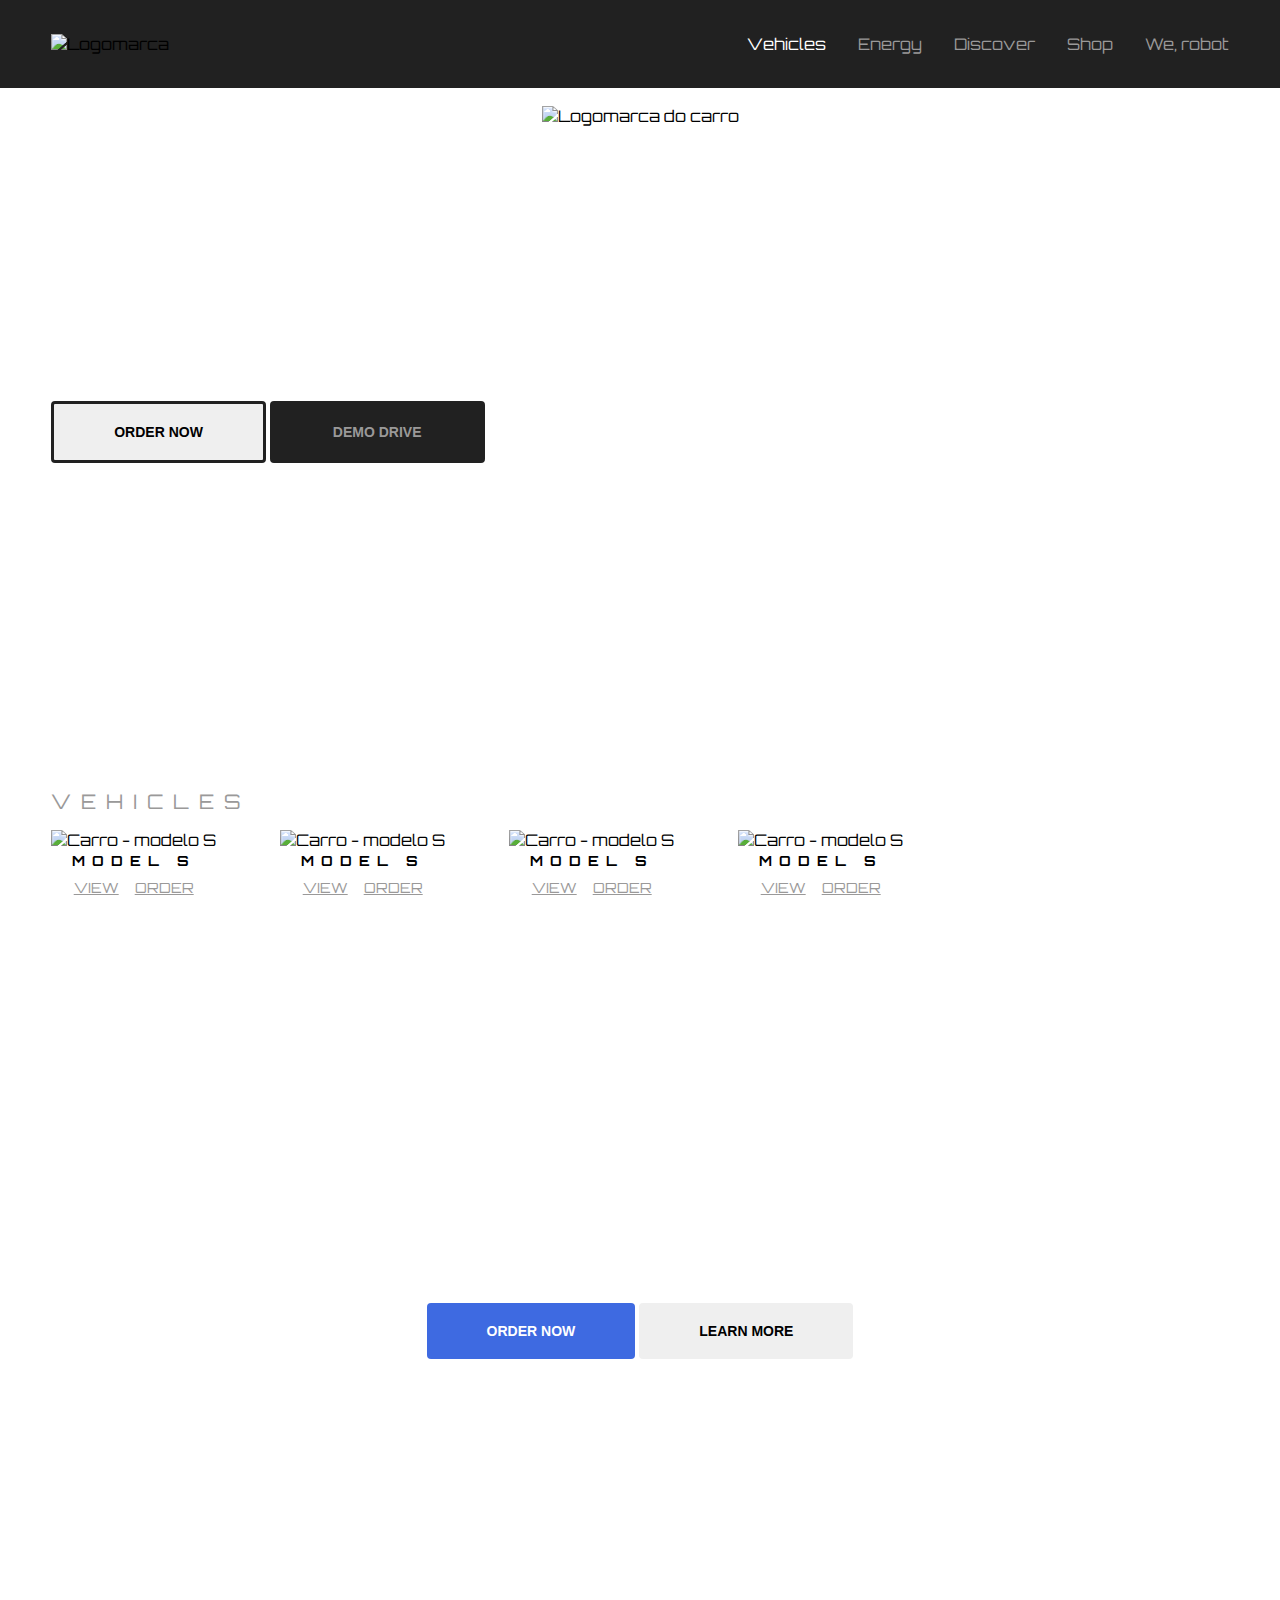
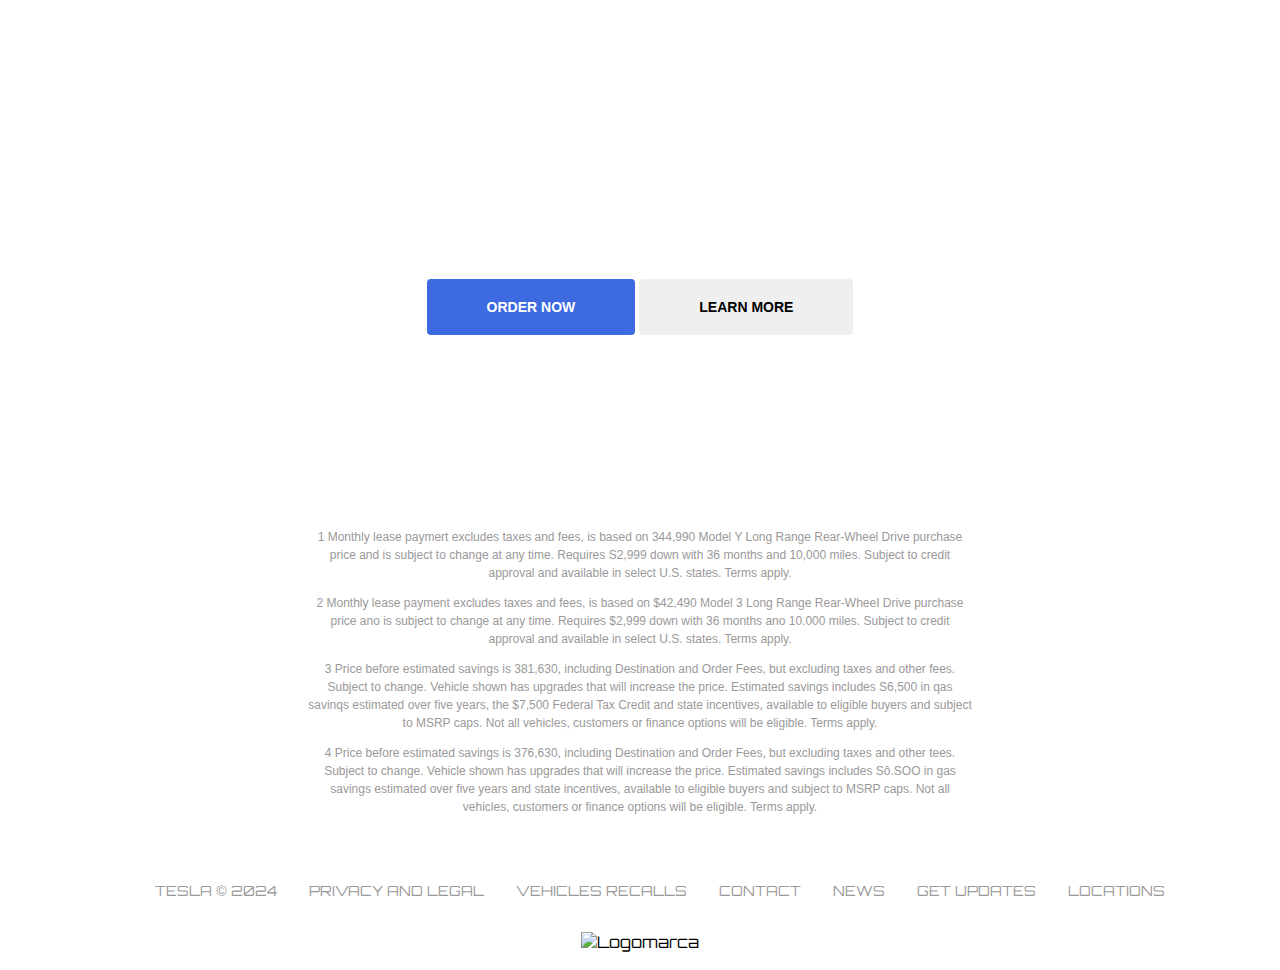
==== index.html @ 1b8f3bc7 "Home concluída" ====
<!doctype html>
<html lang="pt-br">

<head>
  <meta charset="utf-8">
  <title>Tesla</title>
  <meta name="viewport" content="width=device-width, initial-scale=1, maximum-scale=1">
  <link rel="preconnect" href="https://fonts.googleapis.com">
  <link rel="preconnect" href="https://fonts.gstatic.com" crossorigin>
  <link href="https://fonts.googleapis.com/css2?family=Orbitron" rel="stylesheet" />
  <link href="styles/main.css" rel="stylesheet" />
</head>

<body>
  <header class="padding-all">
    <div class="logo">
      <img src="img/logo-white.svg" alt="Logomarca">
    </div>

    <nav>
      <ul>
        <li>
          <a class="active">Vehicles</a>
        </li>
        <li>
          <a>Energy</a>
        </li>
        <li>
          <a>Discover</a>
        </li>
        <li>
          <a>Shop</a>
        </li>
        <li>
          <a>We, robot</a>
        </li>
      </ul>
    </nav>
  </header>

  <main>
    <section class="hero padding-all">
      <div class="logo-carro">
        <img src="img/logo-cybertruck.svg" alt="Logomarca do carro">
      </div>

      <div class="conteudo">
        <div class="titulo">
          <h1 class="m0">a new dimension</h1>
          <h1 class="m0">of technology</h1>
        </div>

        <div class="descricao">
          <p class="m0">Built for any adventure, Cubertruck has a durable exterior</p>
          <p class="m0">spacious interior and technological capabilities so you can pack</p>
          <p class="m0">up gour gear and hit the road.</p>
        </div>

        <div class="btn-group">
          <button class="btn-white">Order now</button>
          <button class="btn-black">Demo drive</button>
        </div>
      </div>
    </section>

    <section class="padding-all">
      <h2>Vehicles</h2>

      <div class="lista">
        <div class="carro">
          <img src="img/car-1.avif" alt="Carro - modelo S">
          <p class="m0">MODEL S</p>
          <div class="links">
            <a>VIEW</a>
            <a href="pages/form.html">ORDER</a>
          </div>
        </div>

        <div class="carro">
          <img src="img/car-2.avif" alt="Carro - modelo S">
          <p class="m0">MODEL S</p>
          <div class="links">
            <a>VIEW</a>
            <a href="pages/form.html">ORDER</a>
          </div>
        </div>

        <div class="carro">
          <img src="img/car-3.avif" alt="Carro - modelo S">
          <p class="m0">MODEL S</p>
          <div class="links">
            <a>VIEW</a>
            <a href="pages/form.html">ORDER</a>
          </div>
        </div>

        <div class="carro">
          <img src="img/car-4.avif" alt="Carro - modelo S">
          <p class="m0">MODEL S</p>
          <div class="links">
            <a>VIEW</a>
            <a href="pages/form.html">ORDER</a>
          </div>
        </div>
      </div>
    </section>

    <section class="ads padding-all" style="background-image: url('img/banner-2.avif');">
      <div class="titulo">
        <h1>POWERWALL</h1>
      </div>

      <div class="conteudo">
        <div class="btn-group">
          <button class="btn-blue">Order now</button>
          <button>Learn More</button>
        </div>
      </div>
    </section>

    <section class="ads padding-all" style="background-image: url('img/banner-3.avif');">
      <div class="titulo">
        <h1>ACESSORIES</h1>
      </div>

      <div class="conteudo">
        <div class="btn-group">
          <button class="btn-blue">Order now</button>
          <button>Learn More</button>
        </div>
      </div>
    </section>

    <section class="termos padding-all">
      <p>
        1 Monthly lease paymert excludes taxes and fees, is based on 344,990 Model Y Long Range Rear-Wheel
        Drive purchase price and is subject to change at any time. Requires S2,999 down with 36 months and
        10,000 miles. Subject to credit approval and available in select U.S. states. <span class="link">Terms
          apply</span>.
      </p>
      <p>
        2 Monthly lease payment excludes taxes and fees, is based on $42,490 Model 3 Long Range Rear-WheeI
        Drive purchase price ano is subject to change at any time. Requires $2,999 down with 36 months ano
        10.000 miles. Subject to credit approval and available in select U.S. states. <span class="link">Terms
          apply</span>.
      </p>
      <p>
        3 Price before estimated savings is 381,630, including Destination and Order Fees, but excluding taxes
        and other fees. Subject to change. Vehicle shown has upgrades that will increase the price. Estimated
        savings includes S6,500 in qas savinqs estimated over five years, the $7,500 Federal Tax Credit and state
        incentives, available to eligible buyers and subject to MSRP caps. Not all vehicles, customers or finance
        options will be eligible. <span class="link">Terms apply</span>.
      </p>
      <p>
        4 Price before estimated savings is 376,630, including Destination and Order Fees, but excluding taxes
        and other tees. Subject to change. Vehicle shown has upgrades that will increase the price. Estimated
        savings includes Sô.SOO in gas savings estimated over five years and state incentives, available to
        eligible buyers and subject to MSRP caps. Not all vehicles, customers or finance options will be
        eligible. <span class="link">Terms apply</span>.
      </p>
    </section>
  </main>

  <footer class="padding-all">
    <nav>
      <ul>
        <li>
          <a>TESLA © 2024</a>
        </li>
        <li>
          <a>PRIVACY AND LEGAL</a>
        </li>
        <li>
          <a>VEHICLES RECALLS</a>
        </li>
        <li>
          <a>CONTACT</a>
        </li>
        <li>
          <a>NEWS</a>
        </li>
        <li>
          <a>GET UPDATES</a>
        </li>
        <li>
          <a>LOCATIONS</a>
        </li>
      </ul>
    </nav>

    <div class="logo">
      <img src="img/logo-footer.svg" alt="Logomarca">
    </div>
  </footer>
</body>

</html>
---- styles/main.css ----
html,
body {
  margin: 0;
  padding: 0;
  overflow-x: hidden;
  box-sizing: border-box;
  font-size: 16px;
  font-family: 'Orbitron', sans-serif;
}

.m0 {
  margin: 0;
}

.padding-all {
  padding: 2vh 4vw 2vh 4vw;
}

h1 {
  font-size: 36px;
  font-weight: lighter;
}

h2 {
  font-size: 20px;
  color: #9a9999;
  font-weight: lighter;
  letter-spacing: 0.5em;
  text-transform: uppercase;
}

p {
  font-size: 14px;
  line-height: 1.5em;
  text-align: justify;
}

a {
  cursor: pointer;
}

button {
  border: none;
  font-size: 14px;
  font-weight: bold;
  padding: 20px 60px;
  border-radius: 4px;
  text-transform: uppercase;
}

.btn-white {
  border: 3px solid #212121;
}

.btn-black {
  color: #9a9999;
  border: 3px solid #212121;
  background-color: #212121;
}

.btn-blue {
  color: white;
  background-color: #3e6ae1;
}

header {
  display: flex;
  flex-wrap: wrap;
  align-items: center;
  justify-content: space-between;
  background-color: #212121;

  img {
    cursor: pointer;
  }

  nav ul {
    display: flex;
    column-gap: 2rem;

    li {
      list-style: none;
    }

    li a {
      cursor: pointer;
      color: #9a9999;
      text-decoration: none;
    }

    li a.active,
    li a:hover {
      color: white;
    }
  }
}

.hero {
  height: 70vh;
  background-size: cover;
  background-position: center;
  background-repeat: no-repeat;
  background-image: url('../img/banner-1.avif');

  .logo-carro {
    text-align: center;
  }

  .conteudo {
    margin-top: 10vh;
    display: flex;
    flex-direction: column;
    row-gap: 1rem;
    color: white;
  }
}

.lista {
  display: flex;
  column-gap: 4rem;
  align-items: center;
  margin-bottom: 2rem;

  .carro {
    p {
      font-weight: bold;
      text-align: center;
      letter-spacing: 0.5em;
    }

    img {
      width: 100%;
    }

    .links {
      display: flex;
      column-gap: 1rem;
      margin-top: 0.5rem;
      justify-content: center;

      a {
        font-size: 14px;
        color: #9a9999;
        text-align: center;
        font-weight: lighter;
        text-decoration: underline;
      }

      a:hover {
        color: #212121;
      }
    }
  }
}

.ads {
  height: 60vh;
  background-size: cover;
  background-position: center;
  background-repeat: no-repeat;

  .titulo {
    color: white;
    text-align: center;
    letter-spacing: 0.5em;
  }

  .conteudo {
    display: flex;
    row-gap: 1rem;
    margin-top: 30vh;
    align-items: center;
    flex-direction: column;
  }
}

.termos {
  padding: 2vh 24vw 2vh 24vw;

  p {
    font-family: 'Segoe UI', Tahoma, Geneva, Verdana, sans-serif;
    font-size: 12px;
    color: #9a9999;
    text-align: center;
    text-transform: none;
  }
}

footer {
  display: flex;
  row-gap: 2rem;
  flex-wrap: wrap;
  align-items: center;
  flex-direction: column;
  justify-content: space-between;

  nav ul {
    display: flex;
    column-gap: 2rem;
    margin-bottom: 0;

    li {
      list-style: none;
    }

    li a {
      font-size: 14px;
      cursor: pointer;
      color: #9a9999;
      text-decoration: none;
    }

    li a:hover {
      color: #212121;
    }
  }

  img {
    cursor: pointer;
    text-align: center;
  }
}
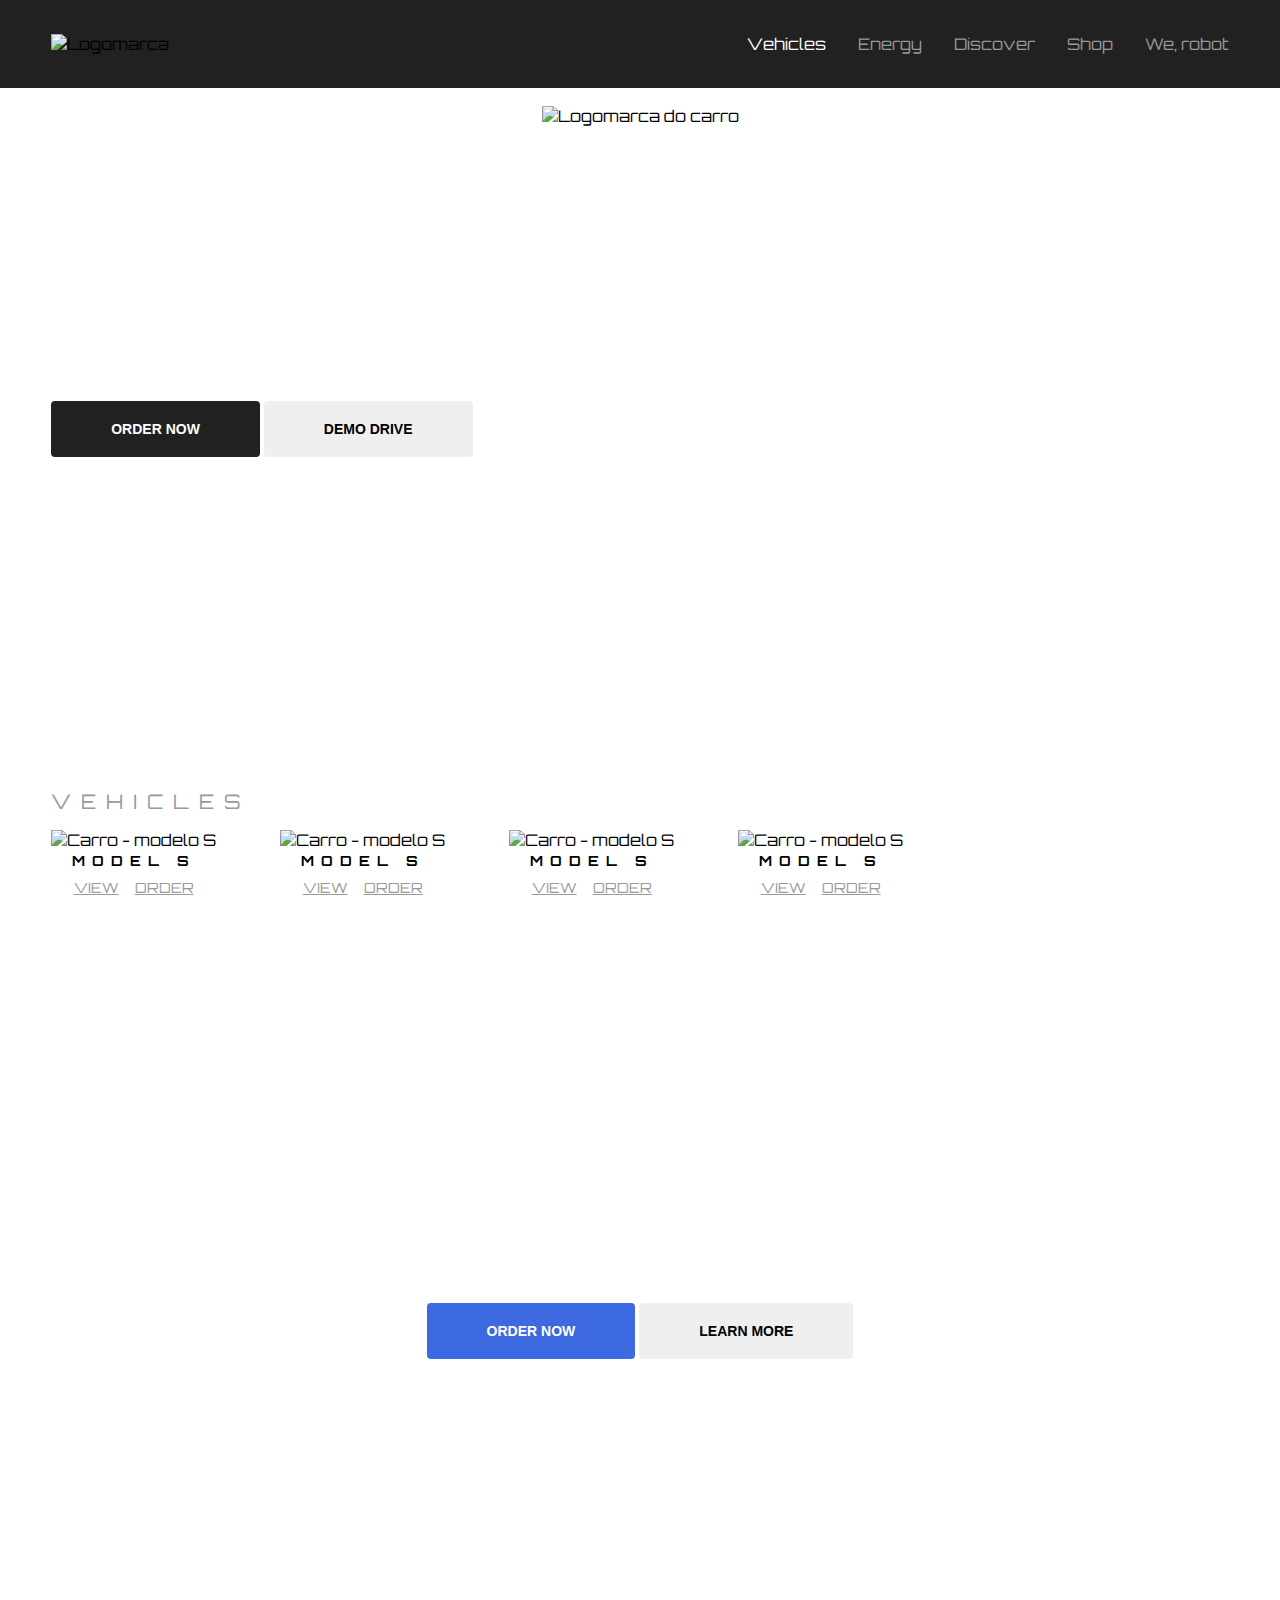
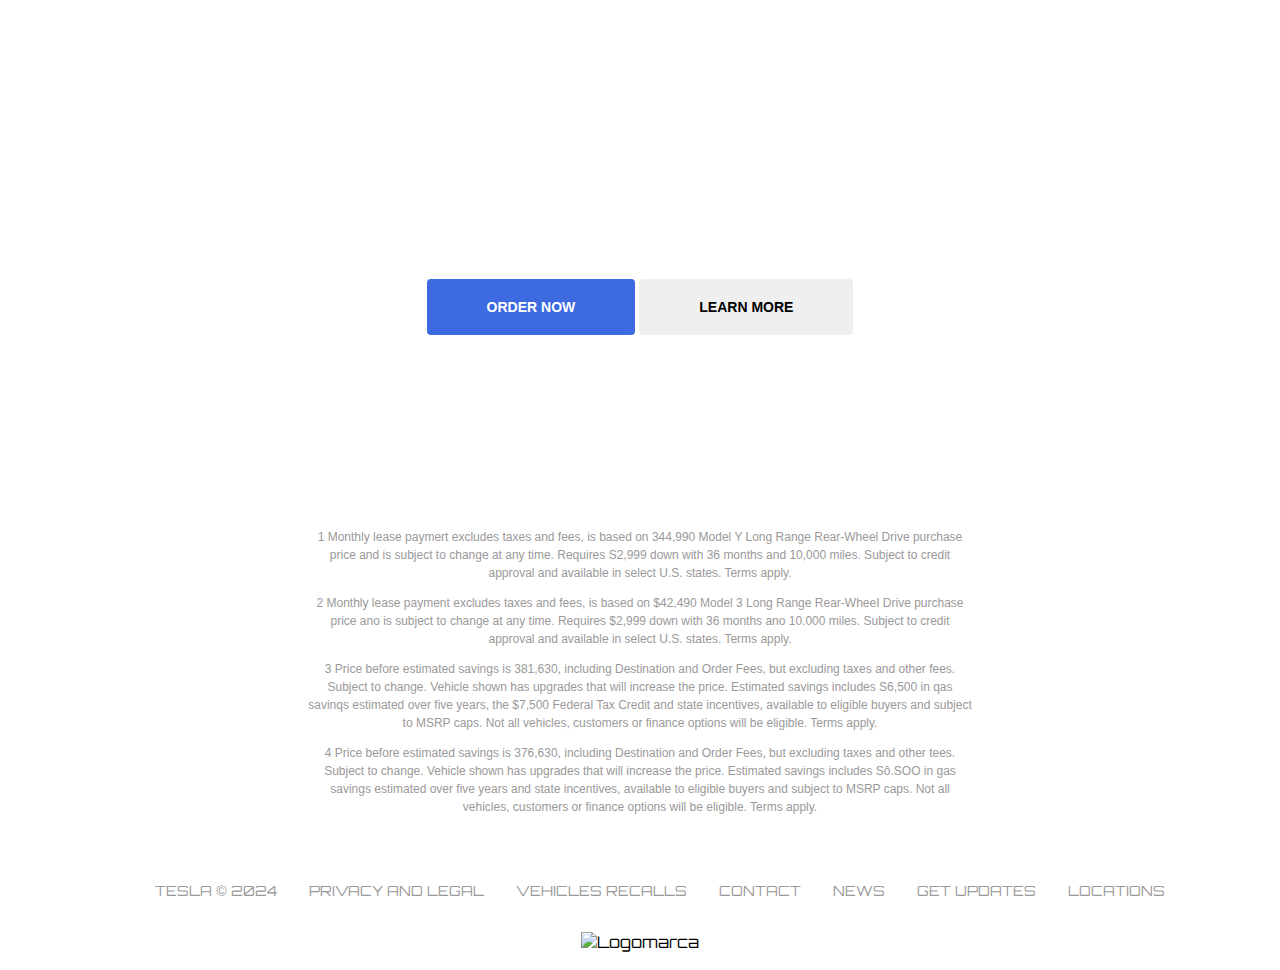
==== commit d563d494: "fix: Aspecto dos botões no hero" ====
--- a/index.html
+++ b/index.html
@@ -57,8 +57,8 @@
         </div>
 
         <div class="btn-group">
-          <button class="btn-white">Order now</button>
-          <button class="btn-black">Demo drive</button>
+          <button class="btn-black">Order now</button>
+          <button class="">Demo drive</button>
         </div>
       </div>
     </section>
--- a/styles/main.css
+++ b/styles/main.css
@@ -48,13 +48,12 @@
   text-transform: uppercase;
 }
 
-.btn-white {
-  border: 3px solid #212121;
+button:hover {
+  filter: drop-shadow(2px 2px 4px #212121);
 }
 
 .btn-black {
-  color: #9a9999;
-  border: 3px solid #212121;
+  color: #fff;
   background-color: #212121;
 }
 
